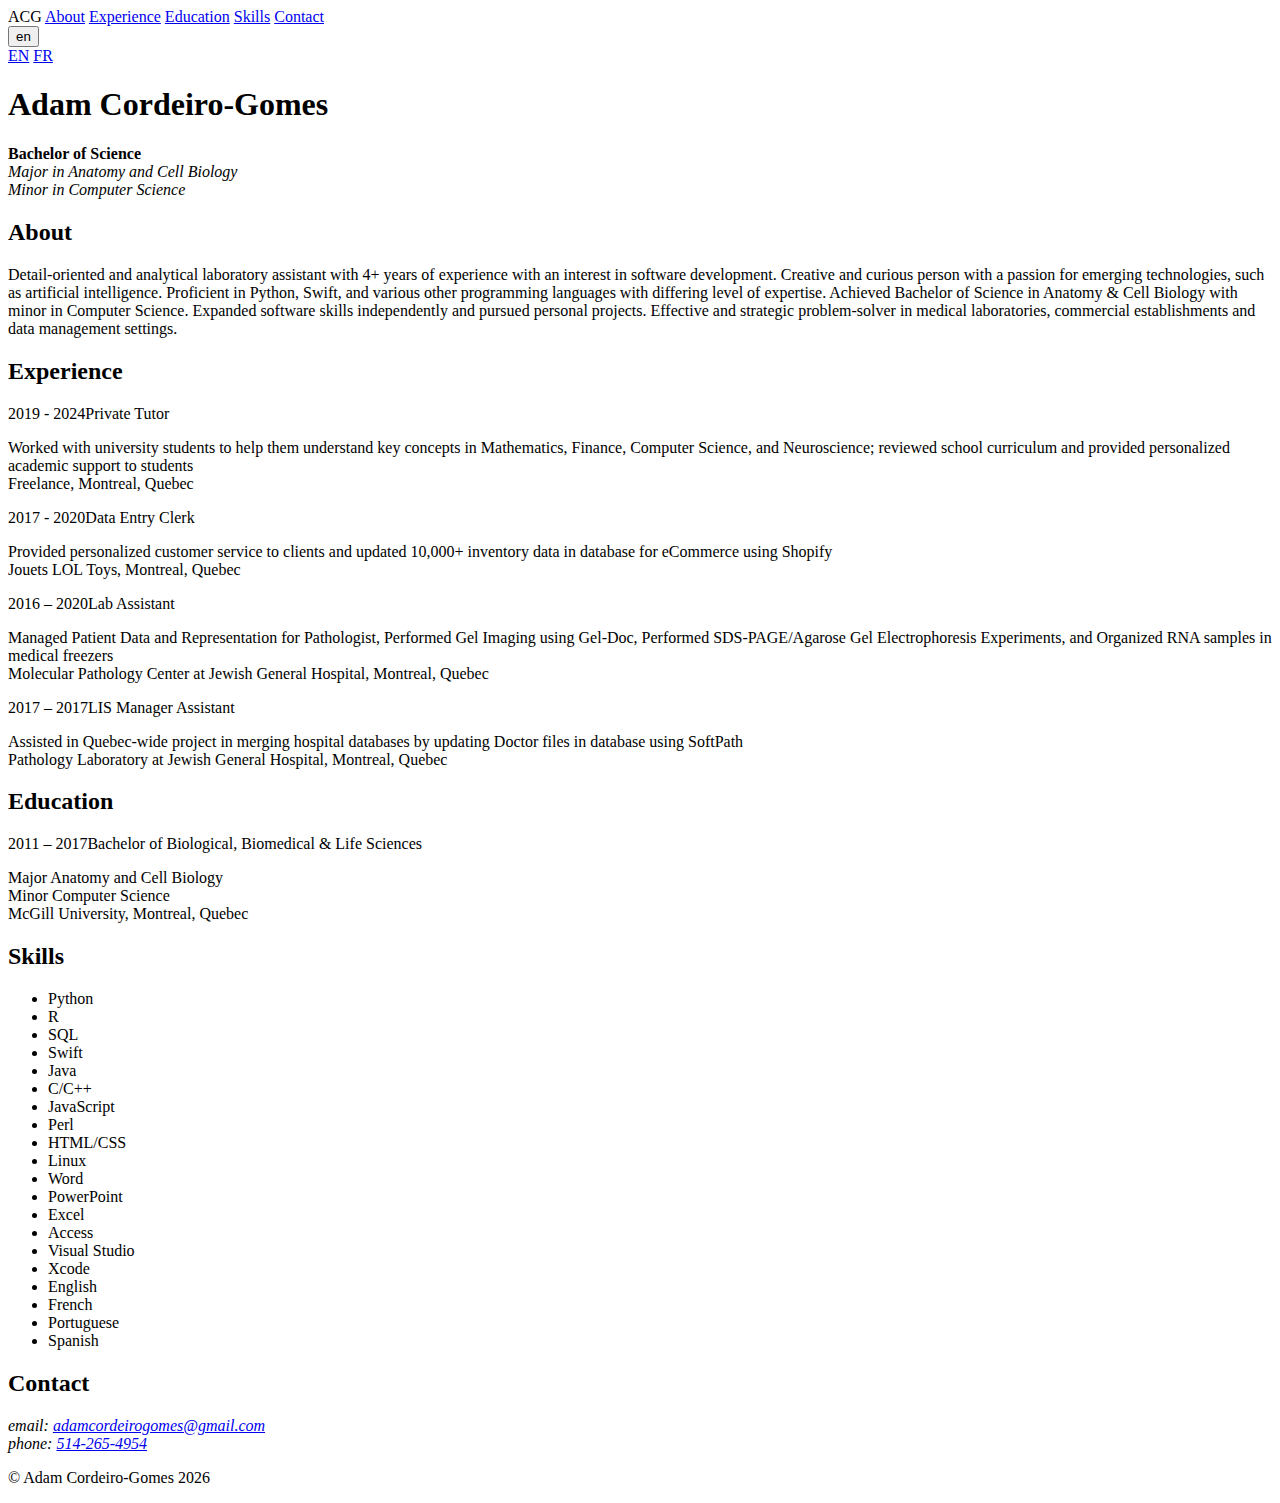
==== index.html @ 34838c33 "Update index.html" ====
<!DOCTYPE html>
<html lang="en">
	<head>
		<title>Home - ACG</title>
		<link rel="stylesheet" href="styles.css">
		<meta name="viewport" content="width=device-width, initial-scale=1.0">
	</head>
	<body>
		<div class="row">
			<div class="col-12 col-s-12"> <!--100%-->
				<div class="topnav">
  					<a class="active">ACG</a>
 					<a href="#about">About</a>
					<a href="#workexperience">Experience</a>
					<a href="#education">Education</a>
					<a href="#skills">Skills</a>
 					<a href="#contact">Contact</a>
					<div class="rightnav">
						<div class="dropdown">
	  						<button class="dropbtn"><script>document.write(document.documentElement.lang)</script></button>
	  						<div class="dropdown-content">
								<a href="index.html">EN</a>
	   							<a href="index_fr.html">FR</a>
	  						</div>
						</div>
					</div>
				</div>
			</div>
		</div>

		<div class="hero-image">
			<div class="row">
				<div class="col-12 col-s-12"> <!--100%-->
		  			<div class="hero-text">
		    			<h1>Adam Cordeiro-Gomes</h1>
						<div class="hero-text-2">
							<p><b>Bachelor of Science<br></b>
							<i>Major in Anatomy and Cell Biology<br>
							Minor in Computer Science</i></p>
						</div>
					</div>
				</div>
			</div>
		</div>
	
		<div class="body-text">
			<div class="row">
				<div class="about" id="about">	
					<h2>About</h2>
					<p>
						Detail-oriented and analytical laboratory assistant with 4+ years of experience with an interest in software development. Creative and curious person with a passion for emerging technologies, such as artificial intelligence. Proficient in Python, Swift, and various other programming languages with differing level of expertise. Achieved Bachelor of Science in Anatomy & Cell Biology with minor in Computer Science. Expanded software skills independently and pursued personal projects. Effective and strategic problem-solver in medical laboratories, commercial establishments and data management settings.
					</p>
				</div>
			</div>
	
			<div class="row">
				<div class="workexperience" id="workexperience">	
					<h2>Experience</h2>
					<p>2019 - 2024<span class="tab"></span>Private Tutor<br>
						<div class="secondary-info">
							Worked with university students to help them understand key concepts in Mathematics, Finance, Computer Science, and Neuroscience; reviewed school curriculum and provided personalized academic support to students<br>
							Freelance, Montreal, Quebec
						</div>
					</p>

					<p>2017 - 2020<span class="tab"></span>Data Entry Clerk<br>
						<div class="secondary-info">
							Provided personalized customer service to clients and updated 10,000+ inventory data in database for eCommerce using Shopify<br>
							Jouets LOL Toys, Montreal, Quebec
						</div>
					</p>

					<p>2016 – 2020<span class="tab"></span>Lab Assistant<br>
						<div class="secondary-info">
							Managed Patient Data and Representation for Pathologist, Performed Gel Imaging using Gel-Doc, Performed SDS-PAGE/Agarose Gel Electrophoresis Experiments, and Organized RNA samples in medical freezers<br>
							Molecular Pathology Center at Jewish General Hospital, Montreal, Quebec
						</div>
					</p>

					<p>2017 – 2017<span class="tab"></span>LIS Manager Assistant<br>
						<div class="secondary-info">
							Assisted in Quebec-wide project in merging hospital databases by updating Doctor files in database using SoftPath<br>
							Pathology Laboratory at Jewish General Hospital, Montreal, Quebec
						</div>
					</p>
				</div>
			</div>

			<div class="row">
				<div class="education" id="education">
					<h2>Education</h2>
					<p>2011 – 2017<span class="tab"></span>Bachelor of Biological, Biomedical & Life Sciences<br>
						<div class="secondary-info">
							Major Anatomy and Cell Biology<br>
							Minor Computer Science<br>
							McGill University, Montreal, Quebec
						</div>
					</p>
				</div>
			</div>

			<div class="row">
				<div class="skills" id="skills">
					<h2>Skills</h2>
					<div>
					<ul class="ul-skills">
						<li>Python</li>
						<li>R</li>
						<li>SQL</li>
						<li>Swift</li>
						<li>Java</li>
						<li>C/C++</li>
						<li>JavaScript</li>
						<li>Perl</li>
						<li>HTML/CSS</li>
						<li>Linux</li>
						<li>Word</li>
						<li>PowerPoint</li>
						<li>Excel</li>
						<li>Access</li>
						<li>Visual Studio</li>
						<li>Xcode</li>
						<li>English</li>
						<li>French</li>
						<li>Portuguese</li>
						<li>Spanish</li>
					</ul>
				</div>
			</div>

			<div class="row">
				<div class="contact" id="contact">	
					<h2>Contact</h2>
					<address>email: <a href="mailto:adamcordeirogomes@gmail.com">adamcordeirogomes@gmail.com</a><br>
					phone: <a href="tel:5142654954">514-265-4954</a></address>
				</div>
			</div>

		</div>

		<div class="footer">
			<p>&copy Adam Cordeiro-Gomes
			<script>document.write(new Date().getFullYear())</script>
			</p>

		</div>

	</body>
</html>
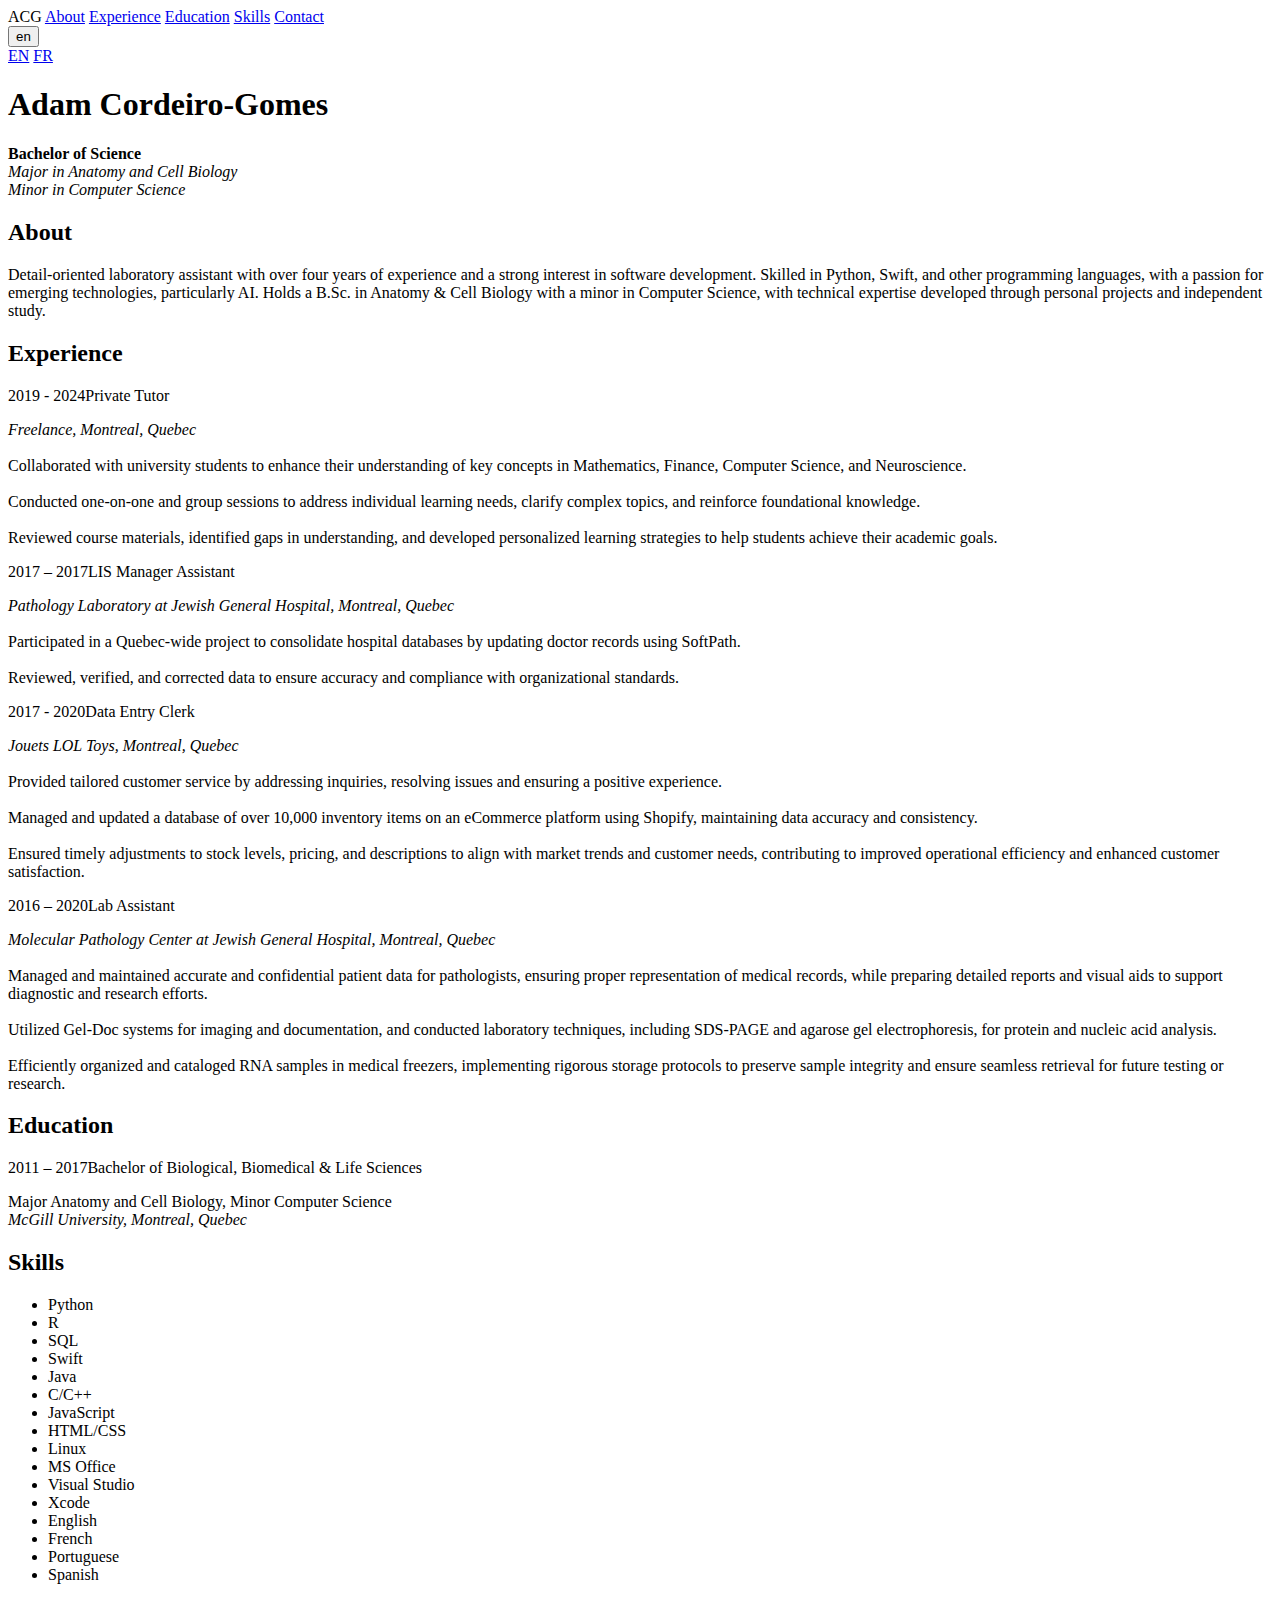
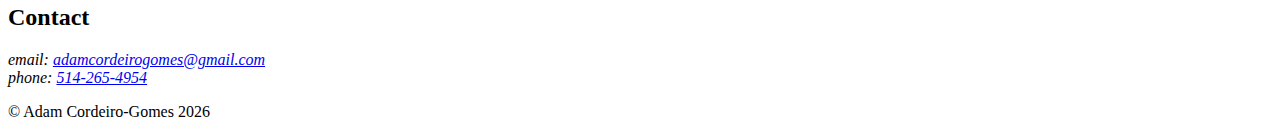
==== commit fa271e10: "Add files via upload" ====
--- a/index.html
+++ b/index.html
@@ -48,7 +48,7 @@
 				<div class="about" id="about">	
 					<h2>About</h2>
 					<p>
-						Detail-oriented and analytical laboratory assistant with 4+ years of experience with an interest in software development. Creative and curious person with a passion for emerging technologies, such as artificial intelligence. Proficient in Python, Swift, and various other programming languages with differing level of expertise. Achieved Bachelor of Science in Anatomy & Cell Biology with minor in Computer Science. Expanded software skills independently and pursued personal projects. Effective and strategic problem-solver in medical laboratories, commercial establishments and data management settings.
+						Detail-oriented laboratory assistant with over four years of experience and a strong interest in software development. Skilled in Python, Swift, and other programming languages, with a passion for emerging technologies, particularly AI. Holds a B.Sc. in Anatomy & Cell Biology with a minor in Computer Science, with technical expertise developed through personal projects and independent study.
 					</p>
 				</div>
 			</div>
@@ -56,33 +56,41 @@
 			<div class="row">
 				<div class="workexperience" id="workexperience">	
 					<h2>Experience</h2>
-					<p>2019 - 2024<span class="tab"></span>Private Tutor<br>
+					<p>2019 - 2024<span class="tab"></span>Private Tutor
 						<div class="secondary-info">
-							Worked with university students to help them understand key concepts in Mathematics, Finance, Computer Science, and Neuroscience; reviewed school curriculum and provided personalized academic support to students<br>
-							Freelance, Montreal, Quebec
+							<i>Freelance, Montreal, Quebec</i><br><br>
+							Collaborated with university students to enhance their understanding of key concepts in Mathematics, Finance, Computer Science, and Neuroscience. <br><br>
+							Conducted one-on-one and group sessions to address individual learning needs, clarify complex topics, and reinforce foundational knowledge. <br><br>
+							Reviewed course materials, identified gaps in understanding, and developed personalized learning strategies to help students achieve their academic goals.
 						</div>
 					</p>
 
-					<p>2017 - 2020<span class="tab"></span>Data Entry Clerk<br>
+					<p>2017 – 2017<span class="tab"></span>LIS Manager Assistant
 						<div class="secondary-info">
-							Provided personalized customer service to clients and updated 10,000+ inventory data in database for eCommerce using Shopify<br>
-							Jouets LOL Toys, Montreal, Quebec
+							<i>Pathology Laboratory at Jewish General Hospital, Montreal, Quebec</i><br><br>
+							Participated in a Quebec-wide project to consolidate hospital databases by updating doctor records using SoftPath. <br><br>
+							Reviewed, verified, and corrected data to ensure accuracy and compliance with organizational standards.
 						</div>
 					</p>
 
-					<p>2016 – 2020<span class="tab"></span>Lab Assistant<br>
+					<p>2017 - 2020<span class="tab"></span>Data Entry Clerk
 						<div class="secondary-info">
-							Managed Patient Data and Representation for Pathologist, Performed Gel Imaging using Gel-Doc, Performed SDS-PAGE/Agarose Gel Electrophoresis Experiments, and Organized RNA samples in medical freezers<br>
-							Molecular Pathology Center at Jewish General Hospital, Montreal, Quebec
+							<i>Jouets LOL Toys, Montreal, Quebec</i><br><br>
+							Provided tailored customer service by addressing inquiries, resolving issues and ensuring a positive experience. <br><br>
+							Managed and updated a database of over 10,000 inventory items on an eCommerce platform using Shopify, maintaining data accuracy and consistency. <br><br>
+							Ensured timely adjustments to stock levels, pricing, and descriptions to align with market trends and customer needs, contributing to improved operational efficiency and enhanced customer satisfaction.
 						</div>
 					</p>
 
-					<p>2017 – 2017<span class="tab"></span>LIS Manager Assistant<br>
+					<p>2016 – 2020<span class="tab"></span>Lab Assistant
 						<div class="secondary-info">
-							Assisted in Quebec-wide project in merging hospital databases by updating Doctor files in database using SoftPath<br>
-							Pathology Laboratory at Jewish General Hospital, Montreal, Quebec
+							<i>Molecular Pathology Center at Jewish General Hospital, Montreal, Quebec</i><br><br>
+							Managed and maintained accurate and confidential patient data for pathologists, ensuring proper representation of medical records, while preparing detailed reports and visual aids to support diagnostic and research efforts. <br><br>
+							Utilized Gel-Doc systems for imaging and documentation, and conducted laboratory techniques, including SDS-PAGE and agarose gel electrophoresis, for protein and nucleic acid analysis. <br><br>
+							Efficiently organized and cataloged RNA samples in medical freezers, implementing rigorous storage protocols to preserve sample integrity and ensure seamless retrieval for future testing or research. 
 						</div>
 					</p>
+
 				</div>
 			</div>
 
@@ -91,9 +99,8 @@
 					<h2>Education</h2>
 					<p>2011 – 2017<span class="tab"></span>Bachelor of Biological, Biomedical & Life Sciences<br>
 						<div class="secondary-info">
-							Major Anatomy and Cell Biology<br>
-							Minor Computer Science<br>
-							McGill University, Montreal, Quebec
+							Major Anatomy and Cell Biology, Minor Computer Science<br>
+							<i>McGill University, Montreal, Quebec</i>
 						</div>
 					</p>
 				</div>
@@ -111,13 +118,9 @@
 						<li>Java</li>
 						<li>C/C++</li>
 						<li>JavaScript</li>
-						<li>Perl</li>
 						<li>HTML/CSS</li>
 						<li>Linux</li>
-						<li>Word</li>
-						<li>PowerPoint</li>
-						<li>Excel</li>
-						<li>Access</li>
+						<li>MS Office</li>
 						<li>Visual Studio</li>
 						<li>Xcode</li>
 						<li>English</li>
